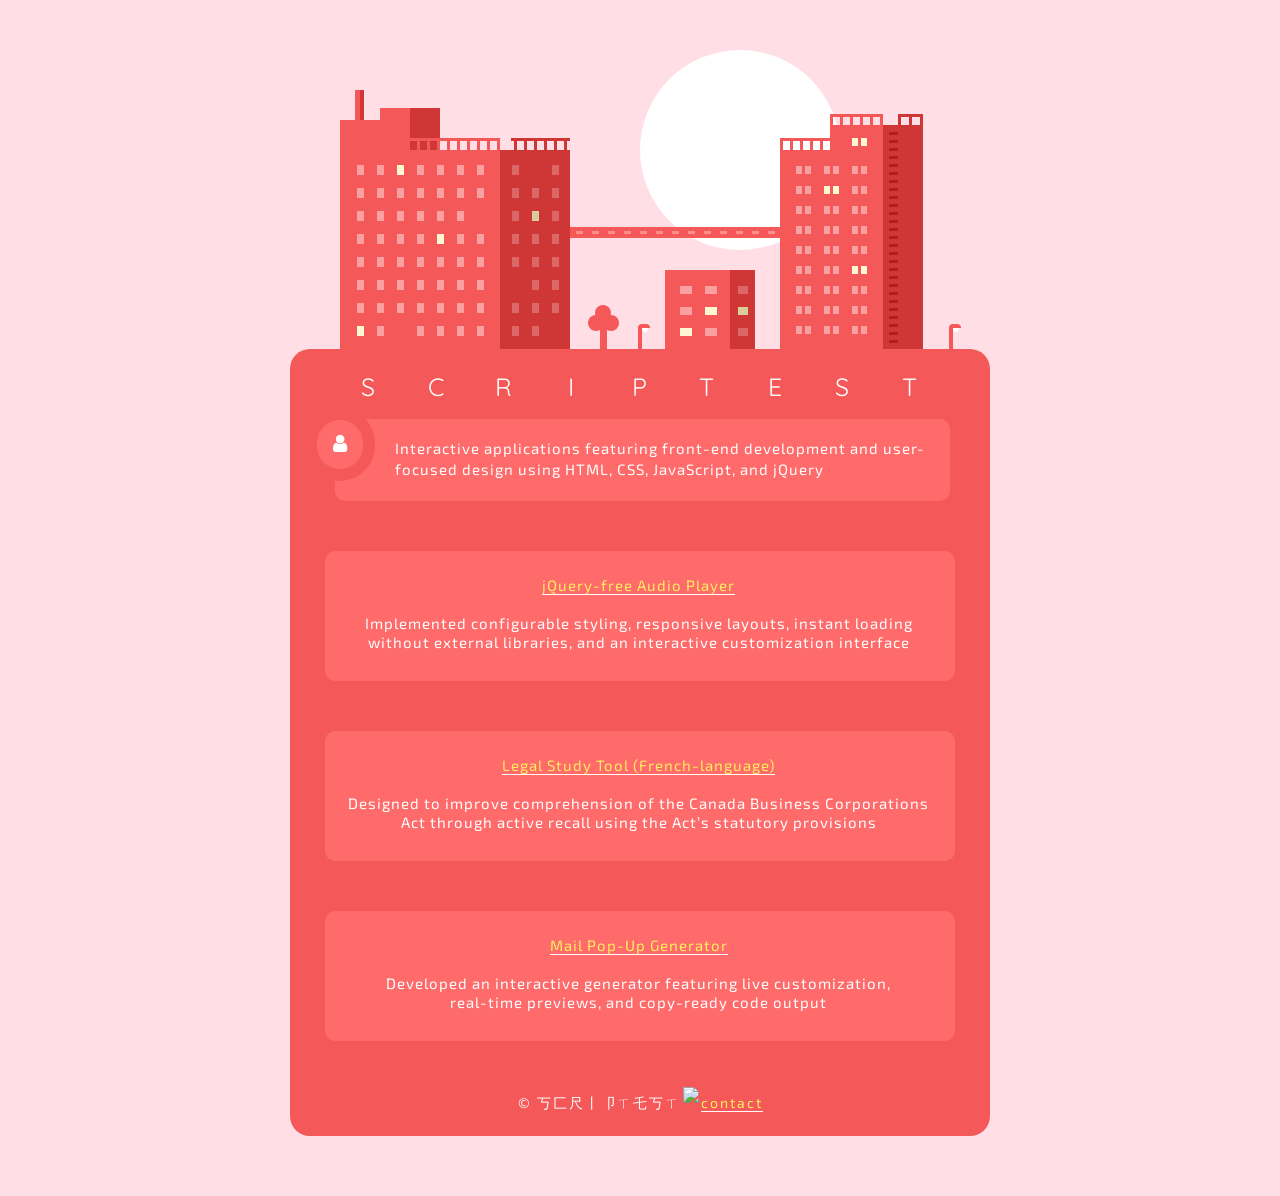
==== host/index.html @ ce2ab382 "Update index.html" ====
<!DOCTYPE html>
<html><head>
	
<!--


丂匚尺丨卩ㄒ乇丂ㄒ
by Maddie


Dependencies:
— Fonts → fonts.google.com
— Imagery → rawpixel.com


-->
	
<title>彡</title> 
<link rel="shortcut icon" href="https://i.imgur.com/hIjXK0q.png"/>

<meta charset="UTF-8" />
<meta name="description" content="Front-End Developer and UI Designer"/>
<meta http-equiv="content-script-type" content="text/javascript" />
<meta http-equiv="content-style-type" content="text/css" />
<meta http-equiv="content-language" content="en" />
<meta name="viewport" content="width=device-width, initial-scale=1">

<link href='https://fonts.googleapis.com/css?family=Exo+2:400,200,600italic' rel='stylesheet' type='text/css'>
<link href='https://fonts.googleapis.com/css?family=Quicksand' rel='stylesheet' type='text/css'>
<link rel="stylesheet" href="https://maxcdn.bootstrapcdn.com/font-awesome/4.5.0/css/font-awesome.min.css">

<link href="ct.css" rel="stylesheet" />

</head>  
<body>
    
<div id="main">
    <div id="city">
        <div id="sun"></div>
        <div id="citybase">
            <div id="baseborder">
                <div id="toptitle">
                <div class="topletter">S</div>
                <div class="topletter">C</div>
                <div class="topletter">R</div>
                <div class="topletter">I</div>
                <div class="topletter">P</div>
                <div class="topletter">T</div>
                <div class="topletter">E</div>
                <div class="topletter">S</div>
                <div class="topletter">T</div>
                    <div class="clr"></div>
                </div>
                <div id="subtitle">
                Interactive applications featuring front-end development and user-focused design using HTML, CSS, JavaScript, and jQuery
                </div>
                <div class="blurb">
                    <div class="blurbicon">
                        <i class="fa fa-user"></i>
                    </div>
                    
Interactive applications featuring front-end development and user-focused design using HTML, CSS, JavaScript, and jQuery
                    
                    <div class="clr"></div>
                </div>
                <div id="projects">
                    
                    <div class="prj2"><a href="https://scriptest.github.io/" target="_blank">jQuery-free Audio Player</a>
<br><br>
Implemented configurable styling, responsive layouts, instant loading without external libraries, and an interactive customization interface
                    </div>

                    <div class="prj2"><a href="https://lcsa-rapide.github.io/" target="_blank">Legal Study Tool (French-language)</a>
<br><br>
Designed to improve comprehension of the Canada Business Corporations Act through active recall using the Act’s statutory provisions
                    </div>

                    <div class="prj2"><a href="https://scriptest.github.io/host/pop-up" target="_blank">Mail Pop-Up Generator</a>
<br><br>
Developed an interactive generator featuring live customization,<br>real-time previews, and copy-ready code output
                    </div>
                </div>
            </div>
            <div id="bottomspace">
                <div id="copyr">
                &copy; 丂匚尺丨卩ㄒ乇丂ㄒ &nbsp; &nbsp;<a href="mailto:maddie.j@outlook.com">contact</a> <div class="aside-img">
    <img src="https://i.imgur.com/xlbHJZw.gif">
</div>
                </div>
            </div>
        </div>
        <div id="b1">
            <div id="b1box1"></div>
            <div id="b1box2"></div>
            <div id="b1box3"></div>
            <div id="b1box4"></div>
            <div id="b1box5"></div>
            <div id="b1box6"></div>
            <div id="b1box7"></div>
            <div id="b1box8"></div>
                <div id="b1railingcage">
                    <div class="b1frontrail"></div>
                    <div class="b1backrail"></div>
                    <div class="b1frontbar"></div>
                    <div class="b1frontbar"></div>
                    <div class="b1frontbar"></div>
                    <div class="b1frontbar"></div>
                    <div class="b1frontbar"></div>
                    <div class="b1frontbar"></div>
                    <div class="b1frontbar"></div>
                    <div class="b1frontbar"></div>
                    <div class="b1frontbar"></div>
                    <div class="b1frontbar"></div>
                    <div class="b1backbar"></div>
                    <div class="b1backbar"></div>
                    <div class="b1backbar"></div>
                    <div class="b1backbar"></div>
                    <div class="b1backbar"></div>
                    <div class="b1backbar"></div>
                <div class="clr"></div>
            </div>
            <div id="b1cloud1"></div>
            <div id="b1cloud2"></div>
            <div id="b1windowcage">
                <div class="b1window"></div>
                <div class="b1window"></div>
                <div class="b1windowy"></div>
                <div class="b1window"></div>
                <div class="b1window"></div>
                <div class="b1window"></div>
                <div class="b1window"></div>
                <div class="b1window"></div>
                <div class="b1window"></div>
                <div class="b1window"></div>
                <div class="b1window"></div>
                <div class="b1window"></div>
                <div class="b1window"></div>
                <div class="b1window"></div>
                <div class="b1window"></div>
                <div class="b1window"></div>
                <div class="b1window"></div>
                <div class="b1window"></div>
                <div class="b1window"></div>
                <div class="b1window"></div>
                <div class="b1windowd"></div>
                <div class="b1window"></div>
                <div class="b1window"></div>
                <div class="b1window"></div>
                <div class="b1window"></div>
                <div class="b1windowy"></div>
                <div class="b1window"></div>
                <div class="b1window"></div>
                <div class="b1window"></div>
                <div class="b1window"></div>
                <div class="b1window"></div>
                <div class="b1window"></div>
                <div class="b1window"></div>
                <div class="b1window"></div>
                <div class="b1window"></div>
                <div class="b1window"></div>
                <div class="b1window"></div>
                <div class="b1window"></div>
                <div class="b1window"></div>
                <div class="b1window"></div>
                <div class="b1window"></div>
                <div class="b1window"></div>
                <div class="b1window"></div>
                <div class="b1window"></div>
                <div class="b1window"></div>
                <div class="b1window"></div>
                <div class="b1window"></div>
                <div class="b1window"></div>
                <div class="b1window"></div>
                <div class="b1windowy"></div>
                <div class="b1window"></div>
                <div class="b1windowd"></div>
                <div class="b1window"></div>
                <div class="b1window"></div>
                <div class="b1window"></div>
                <div class="b1window"></div>
                <div class="clr"></div>
            </div>
            <div id="b1windowcage2">
                <div class="b1window2"></div>
                <div class="b1windowd2"></div>
                <div class="b1window2"></div>
                <div class="b1window2"></div>
                <div class="b1window2"></div>
                <div class="b1window2"></div>
                <div class="b1window2"></div>
                <div class="b1window2y"></div>
                <div class="b1window2"></div>
                <div class="b1window2"></div>
                <div class="b1window2"></div>
                <div class="b1window2"></div>
                <div class="b1window2"></div>
                <div class="b1window2"></div>
                <div class="b1window2"></div>
                <div class="b1windowd2"></div>
                <div class="b1window2"></div>
                <div class="b1window2"></div>
                <div class="b1window2"></div>
                <div class="b1window2"></div>
                <div class="b1window2"></div>
                <div class="b1window2"></div>
                <div class="b1window2"></div>
                <div class="b1windowd2"></div>
                <div class="clr"></div>
            </div>
        </div>
        <div id="b2">
            <div id="b2box1"></div>
            <div id="b2box2"></div>
            <div id="b2box3"></div>
            <div id="b2box4"></div>
            <div id="b2railingcage">
                <div class="b2frontrail"></div>
                <div class="b2frontbar"></div>
                <div class="b2frontbar"></div>
                <div class="b2frontbar"></div>
                <div class="b2frontbar"></div>
                <div class="b2frontbar"></div>
                <div class="clr"></div>
            </div>
            <div id="b2railingcage2">
                <div class="b2frontrail2"></div>
                <div class="b2frontbar2"></div>
                <div class="b2frontbar2"></div>
                <div class="b2frontbar2"></div>
                <div class="b2frontbar2"></div>
                <div class="b2frontbar2"></div>
                <div class="b2frontbar2"></div>
                <div class="b2frontrail2d"></div>
                <div class="b2frontbar2d"></div>
                <div class="b2frontbar2d"></div>
                <div class="b2frontbar2d"></div>
                <div class="clr"></div>
            </div>
            <div id="b2laddercage">
                <div class="b2ladderstep"></div>
                <div class="b2ladderstep"></div>
                <div class="b2ladderstep"></div>
                <div class="b2ladderstep"></div>
                <div class="b2ladderstep"></div>
                <div class="b2ladderstep"></div>
                <div class="b2ladderstep"></div>
                <div class="b2ladderstep"></div>
                <div class="b2ladderstep"></div>
                <div class="b2ladderstep"></div>
                <div class="b2ladderstep"></div>
                <div class="b2ladderstep"></div>
                <div class="b2ladderstep"></div>
                <div class="b2ladderstep"></div>
                <div class="b2ladderstep"></div>
                <div class="b2ladderstep"></div>
                <div class="b2ladderstep"></div>
                <div class="b2ladderstep"></div>
                <div class="b2ladderstep"></div>
                <div class="b2ladderstep"></div>
                <div class="b2ladderstep"></div>
                <div class="b2ladderstep"></div>
                <div class="b2ladderstep"></div>
                <div class="b2ladderstep"></div>
                <div class="b2ladderstep"></div>
                <div class="b2ladderstep"></div>
                <div class="b2ladderstep"></div>
            </div>
            <div id="b2windowcage">
                <div class="b2windowframe">
                <div class="b2window1"></div>
                <div class="b2window2"></div>
                <div class="clr"></div>
            </div>
            <div class="b2windowframe">
                <div class="b2window1"></div>
                <div class="b2window2"></div>
                <div class="clr"></div>
            </div>
            <div class="b2windowframe">
                <div class="b2window1"></div>
                <div class="b2window2"></div>
                <div class="clr"></div>
            </div>
            <div class="b2windowframe">
                <div class="b2window1"></div>
                <div class="b2window2"></div>
                <div class="clr"></div>
            </div>
            <div class="b2windowframe">
                <div class="b2window1y"></div>
                <div class="b2window2y"></div>
                <div class="clr"></div>
            </div>
            <div class="b2windowframe">
                <div class="b2window1"></div>
                <div class="b2window2"></div>
                <div class="clr"></div>
            </div>
            <div class="b2windowframe">
                <div class="b2window1"></div>
                <div class="b2window2"></div>
                <div class="clr"></div>
            </div>
            <div class="b2windowframe">
                <div class="b2window1"></div>
                <div class="b2window2"></div>
                <div class="clr"></div>
            </div>
            <div class="b2windowframe">
                <div class="b2window1"></div>
                <div class="b2window2"></div>
                <div class="clr"></div>
            </div>
            <div class="b2windowframe">
                <div class="b2window1"></div>
                <div class="b2window2"></div>
                <div class="clr"></div>
            </div>
            <div class="b2windowframe">
                <div class="b2window1"></div>
                <div class="b2window2"></div>
                <div class="clr"></div>
            </div>
            <div class="b2windowframe">
                <div class="b2window1"></div>
                <div class="b2window2"></div>
                <div class="clr"></div>
            </div>
            <div class="b2windowframe">
                <div class="b2window1"></div>
                <div class="b2window2"></div>
                <div class="clr"></div>
            </div>
            <div class="b2windowframe">
                <div class="b2window1"></div>
                <div class="b2window2"></div>
                <div class="clr"></div>
            </div>
            <div class="b2windowframe">
                <div class="b2window1"></div>
                <div class="b2window2"></div>
                <div class="clr"></div>
            </div>
            <div class="b2windowframe">
                <div class="b2window1"></div>
                <div class="b2window2"></div>
                <div class="clr"></div>
            </div>
            <div class="b2windowframe">
                <div class="b2window1"></div>
                <div class="b2window2"></div>
                <div class="clr"></div>
            </div>
            <div class="b2windowframe">
                <div class="b2window1y"></div>
                <div class="b2window2y"></div>
                <div class="clr"></div>
            </div>
            <div class="b2windowframe">
                <div class="b2window1"></div>
                <div class="b2window2"></div>
                <div class="clr"></div>
            </div>
            <div class="b2windowframe">
                <div class="b2window1"></div>
                <div class="b2window2"></div>
                <div class="clr"></div>
            </div>
            <div class="b2windowframe">
                <div class="b2window1"></div>
                <div class="b2window2"></div>
                <div class="clr"></div>
            </div>
            <div class="b2windowframe">
                <div class="b2window1"></div>
                <div class="b2window2"></div>
                <div class="clr"></div>
            </div>
            <div class="b2windowframe">
                <div class="b2window1"></div>
                <div class="b2window2"></div>
                <div class="clr"></div>
            </div>
            <div class="b2windowframe">
                <div class="b2window1"></div>
                <div class="b2window2"></div>
                <div class="clr"></div>
            </div>
            <div class="b2windowframe">
                <div class="b2window1"></div>
                <div class="b2window2"></div>
                <div class="clr"></div>
            </div>
            <div class="b2windowframe">
                <div class="b2window1"></div>
                <div class="b2window2"></div>
                <div class="clr"></div>
            </div>
            <div class="b2windowframe">
                <div class="b2window1"></div>
                <div class="b2window2"></div>
                <div class="clr"></div>
            </div>
            <div class="clr"></div>
        </div>
        <div id="b2windowcage2">
            <div class="b2windowframe">
                <div class="b2window1y"></div>
                <div class="b2window2y"></div>
                <div class="clr"></div>
            </div>
            <div class="clr"></div>
        </div>
    </div>

    <div id="b4">
        <div id="b4box1"></div>
        <div id="b4box2"></div>
        <div id="b4windowcage">
            <div class="b4window"></div>
            <div class="b4window"></div>
            <div class="b4window"></div>
            <div class="b4windowy"></div>
            <div class="b4windowy"></div>
            <div class="b4window"></div>
            <div class="clr"></div>
        </div>
        <div id="b4windowcage2">
            <div class="b4window2"></div>
            <div class="b4window2y"></div>
            <div class="b4window2"></div>
            <div class="clr"></div>
        </div>
    </div>

    <div id="sl1">
        <div class="sl1p1"></div>
        <div class="sl1r1"></div>
        <div class="sl1r2"></div>
    </div>

    <div id="sl2">
        <div class="sl1p1"></div>
        <div class="sl1r1"></div>
        <div class="sl1r2"></div>
    </div>

    <div id="treecage">
        <div id="treetrunk"></div>
        <div id="treec1"></div>
        <div id="treec3"></div>
        <div id="treec4"></div>
    </div>

    <div id="cloud1">
        <div id="cloud1a"></div>
        <div id="cloud1b"></div>
        <div id="cloud1c"></div>
    </div>

    <div id="traincage">
        <div id="train">
            <div class="trainwindow"></div>
            <div class="trainwindow"></div>
            <div class="trainwindow"></div>
            <div class="trainwindow"></div>
            <div class="trainwindow"></div>
            <div class="trainwindow"></div>
            <div class="trainwindow"></div>
            <div class="trainwindow"></div>
            <div class="trainwindow"></div>
            <div class="trainwindow"></div>
            <div class="trainwindow"></div>
            <div class="trainwindow"></div>
            <div class="trainwindow"></div>
            <div class="trainwindow"></div>
            <div class="trainwindow"></div>
            <div class="clr"></div>
        </div>
        <div id="traintrack">
            <div class="track"></div>
            <div class="track"></div>
            <div class="track"></div>
            <div class="track"></div>
            <div class="track"></div>
            <div class="track"></div>
            <div class="track"></div>
            <div class="track"></div>
            <div class="track"></div>
            <div class="track"></div>
            <div class="track"></div>
            <div class="track"></div>
            <div class="track"></div>
            <div class="track"></div>
            <div class="track"></div>
            <div class="track"></div>
            <div class="track"></div>
            <div class="track"></div>
            <div class="track"></div>
            <div class="clr"></div>
        </div>
    </div>

</div>

</div>

<div id="mainmob">

    <img id="citymob" src="mbct.png">

        <div id="basemob">

            <div id="toptitle">

                <div class="topletter">S</div>
                <div class="topletter">C</div>
                <div class="topletter">R</div>
                <div class="topletter">I</div>
                <div class="topletter">P</div>
                <div class="topletter">T</div>
                <div class="topletter">E</div>
                <div class="topletter">S</div>
                <div class="topletter">T</div>

                <div class="clr"></div>

            </div>

            <div class="blurb">


Interactive applications featuring front-end development and user-focused design using HTML, CSS, JavaScript, and jQuery

            <div class="clr"></div>

        </div>

        <div id="projects">

            <div class="prj2">project</div>

            <div class="prj2">project</div>

            <div class="prj2">project</div>

        </div>

        <div id="bottomspace">

            <div id="copyr">
            <a href="mailto:maddie.j@outlook.com">contact</a><br>&copy; 丂匚尺丨卩ㄒ乇丂ㄒ
            </div>

        </div>

    </div>

</div>

</body>

</html>
---- host/ct.css ----
body { 
    margin: 0; 
    background: #FFDEE5; 
    font-size: 15px; 
    font-family: 'Exo 2', Verdana, sans-serif; 
    color: #000; line-height:19px; 
    letter-spacing: 1px; 
    color: #fff; 
}

a {
    text-decoration: none; 
    outline: none;  
    border-bottom: 1px solid #fff;
    cursor: pointer!important;
    background-image: linear-gradient(
    to right,
    #000,
    #54b3d6 50%,
    #ffef5d 50%
  );
  background-size: 200% 100%;
  background-position: -100%;
  display: inline;
  padding: 0px 0;
  position: relative;
  -webkit-background-clip: text;
  -webkit-text-fill-color: transparent;
  transition: all 0.3s ease-in-out;
}

a:before {
  content: '';
  background: #54b3d6;
  display: block;
  position: absolute;
  bottom: 0px;
  left: 0;
  width: 0;
  height: 0px;
  transition: all 0.3s ease-in-out;
}

a:hover {
 background-position: 0;
}

a:hover::before {
  width:100%;
}

::selection {
    background: #000;
    color: #fff;
}

::-moz-selection {
    background: #000;
    color: #fff;
}

.clr { 
    clear: both; 
}

#main { 
    margin: auto; 
    width: 600px; 
}

#city { 
    position: absolute; 
    top: 150px; 
    width: 600px; 
    height: 200px; 
}

#city img { 
    padding: 0;
    border: 0;
    max-width: 1.5em;
    margin-left: 8px;
    margin-top: -12px;
    padding-right: 5px;
    margin-right: 5px;
}

#citybase { 
    position: absolute; 
    padding: 25px; 
    background: #F55858; 
    margin: 199px 0px 0px -50px; 
    z-index: 200; 
    -webkit-border-radius: 20px; 
    -moz-border-radius: 20px; 
    border-radius: 20px; 
}

#citybase img { 
    padding: 0;
    border: 0;
    max-width: 1.5em;
    margin-left: 8px;
}

#citybase a:hover {
    border-bottom: 1px solid #fff; 
    margin-bottom: -1px;
}

#baseborder { 
    width: 610px; 
    padding: 20px; 
    border: 0px dashed #FAA0A0; 
    -webkit-border-radius: 10px; 
    -moz-border-radius: 10px; 
    border-radius: 10px; 
}

#bottomspace { 
    width: 650px; 
    position: absolute; 
    height: 35px; 
    margin: 50px 0px 0px 0px; 
    text-align: center; 
    font-size: 14px; 
    line-height: 14px; 
    color: #fff; 
    letter-spacing: 2px; 
}

#copyr { 
    position:absolute; 
    margin-top:-65px; 
    width:100%; 
    text-align:center; 
}

.blurb { 
    width: calc(100% - 65px); 
    background: #FF6B6B; 
    padding: 19px 10px 21px 60px; 
    -webkit-border-radius: 10px; 
    -moz-border-radius: 10px; 
    border-radius: 10px; 
    display: block; 
    margin-bottom: 20px; 
    font-size: 15px; 
    line-height: 21px; 
    -webkit-transition: all 0.2s ease-in-out;
    -moz-transition: all 0.2s ease-in-out;
    -o-transition: all 0.2s ease-in-out;
    transition: all 0.2s ease-in-out; 
}

.aside-img {
    text-decoration: none;
    text-align: center; 
    z-index: -1;
    margin-left: 108px;
    margin-top: -19px;
    padding-right: 5px;
    margin-right: 5px;
}

.aside-img a {
    font-weight: normal;
    color: #000;
}

.aside-img a:hover {
    color: #000;
}

.blurbicon { 
    font-size:20px; 
    line-height:20px; color:#fff; text-align:center; padding:13px 15px 15px 16px; background:#FF6B6B; border:12px solid #F55858; position:absolute; margin:-30px 15px 0px -90px; -webkit-border-radius: 100px; -moz-border-radius: 100px; border-radius: 100px; cursor:default; -webkit-transition:all 0.2s ease-in-out;-moz-transition:all 0.2s ease-in-out;-o-transition:all 0.2s ease-in-out;transition:all 0.2s ease-in-out; cursor:default; }

.blurb a { color:#fff; border-bottom:1px solid #fff; margin-bottom:-1px; }

.blurb a:hover { color:#fff; border-bottom:1px solid #fff; margin-bottom:-1px; }



#toptitle { width:100%; margin:-20px 0px 20px 0px; text-align:center; cursor:default; }

.topletter {  float:left; display:block; width:11.1%; text-align:center; font-size:25px; line-height:25px; font-family:'Quicksand', sans-serif; color:#fff; }

#subtitle { width:100%; text-align:center; margin:0px 0px 25px 0px; display:none; }











#projects { width:100%; margin-top:50px; margin-left:-10px; }


.prcage { width:280px; height:230px; border:4px solid #E8E8E8; border-top:26px solid #E8E8E8; float:left; -webkit-border-radius: 5px; -moz-border-radius: 5px; border-radius: 5px; background:#f6f6f6; -webkit-transition:all 0.1s ease-in-out;-moz-transition:all 0.1s ease-in-out;-o-transition:all 0.1s ease-in-out;transition:all 0.1s ease-in-out; }

.prcage:hover { width:290px; height:210px; margin-left:-5px; margin-top:-5px; }

.prdot1 { position:absolute; width:11px; height:11px; background:#FC6868; margin:-19px 0px 0px 3px; -webkit-border-radius: 100px; -moz-border-radius: 100px; border-radius: 100px; }

.prdot2 { position:absolute; width:11px; height:11px; background:#FAF38E; margin:-19px 0px 0px 20px; -webkit-border-radius: 100px; -moz-border-radius: 100px; border-radius: 100px; }

.prdot3 { position:absolute; width:11px; height:11px; background:#58CC7B; margin:-19px 0px 0px 37px; -webkit-border-radius: 100px; -moz-border-radius: 100px; border-radius: 100px; }

.prinfo { width:300px; float:right; }

.prdesc { width:100%; margin-bottom:30px;}

.prtags { width:100%; }

.ptag { margin:0px 9px 7px 0px; float:left; background:#FF6B6B; padding:5px 8px 5px 8px; -webkit-border-radius: 3px; -moz-border-radius: 3px; border-radius: 3px; font-size:13px; line-height:13px; cursor:default; -webkit-transition:all 0.2s ease-in-out;-moz-transition:all 0.2s ease-in-out;-o-transition:all 0.2s ease-in-out;transition:all 0.2s ease-in-out; }

.ptag:hover { background:#FF8787; }

.prtitle { width:100%; margin-bottom:10px; font-size:20px; line-height:20px; }

.prj { height:290px; }

.primg { width:100%; height:100%; opacity:0.8; border:0px; outline:none; }

.prcage a:hover { border:0px; margin:0px; }

.prj2 { background:#FF6B6B;     margin-left: auto;
    margin-right: auto;width:98%; -webkit-border-radius: 10px; -moz-border-radius: 10px; border-radius: 10px; height:80px; padding-top:25px; padding-bottom:25px;padding-left: 15px; padding-right: 17px;text-align:center; margin-bottom:50px;  }






#sun { width:200px; height:200px; position:absolute; margin:-100px 0px 0px 300px; background:#fff; -webkit-border-radius: 500px; -moz-border-radius: 500px; border-radius: 500px; z-index:0; }





#b1 { position:absolute; z-index:8; }

#b1box1 { width:160px; height:200px; position:absolute; background:#F55858; }

#b1box2 { width:70px; height:200px; position:absolute; margin-left:160px; background:#CF3636; }

#b1box3 { width:70px; height:30px; position:absolute; background:#F55858; margin:-30px 0px 0px 0px; }

#b1box4 { width:30px; height:30px; position:absolute; background:#CF3636; margin:-30px 0px 0px 70px; }

#b1box5 { width:30px; height:13px; position:absolute; background:#F55858; margin:-42px 0px 0px 40px; }

#b1box6 { width:30px; height:13px; position:absolute; background:#CF3636; margin:-42px 0px 0px 70px; }

#b1box7 { width:5px; height:30px; position:absolute; background:#F55858; margin:-60px 0px 0px 15px; z-index:10; }

#b1box8 { width:4px; height:30px; position:absolute; background:#CF3636; margin:-60px 0px 0px 20px; z-index:10; }

#b1railingcage { position:absolute; margin:-10px 0px 0px 67px; width:200px; }

.b1frontbar { display:block; float:left; height:12px; width:3px; background:#F55858; margin-right:7px; }

.b1backbar { display:block; float:left; height:12px; width:3px; background:#CF3636; margin-left:7px; }

.b1frontrail { position:absolute; margin:-2px 0px 0px 0px; width:93px; height:3px; background:#F55858; }

.b1backrail { position:absolute; margin:-2px 0px 0px 104px; width:59px; height:3px; background:#CF3636; }

#b1cloud1 { width:9px; height:9px; position:absolute; margin:-60px 0px 0px 15px; background:#F55858; -webkit-border-radius: 500px; -moz-border-radius: 500px; border-radius: 500px; z-index:9; -webkit-animation: cld 3s infinite; -moz-animation:    cld 3s infinite; -o-animation:      cld 3s infinite;  animation:         cld 3s infinite;  }


@-webkit-keyframes cld {
  0%   { opacity:0; transform: translateZ(0); }
  5%   { opacity:1; transform: translateZ(0); }
  100% { margin-top:-95px; opacity:0; transform: translateZ(0); }
}
@-moz-keyframes cld {
  0%   { opacity:0; transform: translateZ(0); }
  5%   { opacity:1; transform: translateZ(0); }
  100% { margin-top:-95px; opacity:0; transform: translateZ(0); }
}
@-o-keyframes cld {
  0%   { opacity:0; transform: translateZ(0); }
  5%   { opacity:1; transform: translateZ(0); }
  100% { margin-top:-95px; opacity:0; transform: translateZ(0); }
}
@keyframes cld {
  0%   { opacity:0; transform: translateZ(0); }
  5%   { opacity:1; transform: translateZ(0); }
  100% { margin-top:-95px; opacity:0; transform: translateZ(0); }
}


#b1cloud2 { width:12px; height:12px; position:absolute; margin:-101px 0px 0px 13px; background:#F55858; -webkit-border-radius: 500px; -moz-border-radius: 500px; border-radius: 500px; display:none; }

#b1windowcage { position:absolute; margin:15px 0px 0px 17px; width:150px; height:180px; z-index:10; }

.b1window { width:7px; height:10px; background:#FAA0A0; display:block; float:left; margin:0px 13px 13px 0px; }

.b1windowd { width:7px; height:10px; background:#F55858; display:block; float:left; margin:0px 13px 13px 0px; }

.b1windowy { width:7px; height:10px; background:#FFF7D1; display:block; float:left; margin:0px 13px 13px 0px; }

#b1windowcage2 { position:absolute; margin:15px 0px 0px 172px; width:60px; height:180px; z-index:10; }

.b1window2 { width:7px; height:10px; background:#DB6767; display:block; float:left; margin:0px 13px 13px 0px; }

.b1window2y { width:7px; height:10px; background:#D9CD98; display:block; float:left; margin:0px 13px 13px 0px; }

.b1windowd2 { width:7px; height:10px; background:#CF3636; display:block; float:left; margin:0px 13px 13px 0px; }
















#b2 { position:absolute; margin:0px 0px 0px 440px; z-index:8; }

#b2box1 { width:103px; height:200px; position:absolute; background:#F55858; }

#b2box2 { width:40px; height:200px; position:absolute; margin-left:103px; background:#CF3636; }

#b2box3 { width:53px; height:25px; position:absolute; background:#F55858; margin:-25px 0px 0px 50px; }

#b2box4 { width:40px; height:25px; position:absolute; background:#CF3636; margin:-25px 0px 0px 103px; }

#b2railingcage { position:absolute; margin:-12px 0px 0px 0px; width:100px; }

.b2frontbar { display:block; float:left; height:12px; width:3px; background:#F55858; margin-right:7px; }

.b2frontrail { position:absolute; margin:0px 0px 0px 0px; width:60px; height:3px; background:#F55858; }

#b2railingcage2 { position:absolute; margin:-36px 0px 0px 50px; width:100px; }

.b2frontbar2 { display:block; float:left; height:12px; width:3px; background:#F55858; margin-right:7px; }

.b2frontrail2 { position:absolute; margin:0px 0px 0px 0px; width:52px; height:3px; background:#F55858; }

.b2frontbar2d { display:block; float:left; height:12px; width:3px; background:#CF3636; margin-left:8px; }

.b2frontrail2d { position:absolute; margin:0px 0px 0px 70px; width:23px; height:3px; background:#CF3636; }

#b2laddercage { position:absolute; z-index:10; width:10px; margin:-18px 0px 0px 109px; }

.b2ladderstep { display:block; height:3px; width:9px; margin-bottom:5px; background:#B31D1D; }

#b2windowcage { position:absolute; margin:16px 0px 0px 16px; width:90px; height:180px; z-index:10; }

.b2windowframe { width:15px; height:8px; display:block; float:left; margin:0px 13px 12px 0px; }

.b2window1 { display:block; width:6px; height:8px; float:left; background:#FAA0A0; }

.b2window2 { display:block; width:6px; height:8px; float:right; background:#FAA0A0; }

.b2window1y { display:block; width:6px; height:8px; float:left; background:#FFF7D1; }

.b2window2y { display:block; width:6px; height:8px; float:right; background:#FFF7D1; }

#b2windowcage2 { position:absolute; margin:-12px 0px 0px 72px; width:90px; height:180px; z-index:10; }






#b4 { position:absolute; z-index:8; margin:120px 0px 0px 325px; }

#b4box1 { width:65px; height:80px; position:absolute; background:#F55858; }

#b4box2 { width:25px; height:80px; position:absolute; margin-left:65px; background:#CF3636; }

#b4windowcage { position:absolute; margin:16px 0px 0px 15px; width:50px; height:180px; z-index:10; }

.b4window { width:12px; height:8px; background:#FAA0A0; display:block; float:left; margin:0px 13px 13px 0px; }

.b4windowy { width:12px; height:8px; background:#FFF7D1; display:block; float:left; margin:0px 13px 13px 0px; }

#b4windowcage2 { position:absolute; margin:16px 0px 0px 73px; width:13px; height:180px; z-index:10; }

.b4window2 { width:10px; height:8px; background:#DB6767; display:block; float:left; margin:0px 0px 13px 0px; }

.b4window2y { width:10px; height:8px; background:#D9CD98; display:block; float:left; margin:0px 0px 13px 0px; }











#sl1 { position:absolute; z-index:8; margin:177px 0px 0px 609px; }

#sl2 { position:absolute; z-index:8; margin:177px 0px 0px 298px; }

.sl1p1 { position:absolute; width:4px; height:25px; background:#F55858; margin:0px; z-index:9; }

.sl1r1 { position:absolute; width:12px; height:4px; background:#F55858; margin:-3px 0px 0px 0px; z-index:10; -webkit-border-top-left-radius: 10px; -webkit-border-top-right-radius: 10px; -moz-border-radius-topleft: 10px; -moz-border-radius-topright: 10px; border-top-left-radius: 10px; border-top-right-radius: 10px; }

.sl1r2 { position:absolute; width:6px; height:4px; background:#fff; margin:1px 0px 0px 4px; z-index:10; -webkit-border-bottom-right-radius: 10px; -webkit-border-bottom-left-radius: 10px; -moz-border-radius-bottomright: 10px; -moz-border-radius-bottomleft: 10px; border-bottom-right-radius: 10px; border-bottom-left-radius: 10px; }






#treecage { position:absolute; z-index:8; margin:175px 0px 0px 260px; }

#treetrunk { position:absolute; margin:0px; width:7px; height:25px; background:#F55858; }

#treec1 { position:absolute; margin:-10px 0px 0px -12px; width:16px; height:16px; background:#F55858; -webkit-border-radius: 500px; -moz-border-radius: 500px; border-radius: 500px; }

#treec3 { position:absolute; margin:-10px 0px 0px 3px; width:16px; height:16px; background:#F55858; -webkit-border-radius: 500px; -moz-border-radius: 500px; border-radius: 500px; }

#treec4 { position:absolute; margin:-20px 0px 0px -5px; width:16px; height:16px; background:#F55858; -webkit-border-radius: 500px; -moz-border-radius: 500px; border-radius: 500px; }






#cloud1 { position:absolute; z-index:8; margin:-60px 0px 0px 260px; display:none; }

#cloud1a { position:absolute; width:90px; height:30px; background:#F55858; -webkit-border-radius: 100px; -moz-border-radius: 100px; border-radius: 100px; margin:0px; }

#cloud1b { position:absolute; width:40px; height:40px; background:#F55858; -webkit-border-radius: 100px; -moz-border-radius: 100px; border-radius: 100px; margin:-20px 0px 0px 10px; }

#cloud1c { position:absolute; width:35px; height:35px; background:#F55858; -webkit-border-radius: 100px; -moz-border-radius: 100px; border-radius: 100px; margin:-15px 0px 0px 40px; }








#traincage { position:absolute; z-index:2; margin:50px 0px 0px 135px; overflow:hidden; width:350px; height:100px; }

#traintrack { position:absolute; width:320px; padding:4px 0px 4px 5px; background:#F55858; margin:27px 0px 0px 0px; }

.track { display:block; float:left; background:#FF8F8F; margin-right:9px; height:3px; width:7px; }

#train { position:absolute; margin:0px 0px 0px -300px; width:300px; padding:10px 0px 10px 20px; background:#F55858; border-radius:20px; -moz-border-radius:20px; -webkit-border-radius:20px; overflow:hidden; -webkit-animation: tr 6s infinite;  -moz-animation:    tr 6s infinite; -o-animation:      tr 6s infinite;   animation:         tr 6s infinite;  }

.trainwindow { width:10px; height:7px; background:#FFF7D1; display:block; float:left; margin-right:9px; }


@-webkit-keyframes tr {
  0%   { opacity:0; transform: translateZ(0); }
  5%   { opacity:1; transform: translateZ(0); }
  70%   { opacity:1; margin-left:700px; transform: translateZ(0); }
  71%   { opacity:0; transform: translateZ(0); }
  100% { opacity:0; margin-left:-300px; transform: translateZ(0); }
}
@-moz-keyframes tr {
  0%   { opacity:0; transform: translateZ(0); }
  5%   { opacity:1; transform: translateZ(0); }
  70%   { opacity:1; margin-left:700px; transform: translateZ(0); }
  71%   { opacity:0; transform: translateZ(0); }
  100% { opacity:0; margin-left:-300px; transform: translateZ(0); }
}
@-o-keyframes tr {
  0%   { opacity:0; transform: translateZ(0); }
  5%   { opacity:1; transform: translateZ(0); }
  70%   { opacity:1; margin-left:700px; transform: translateZ(0); }
  71%   { opacity:0; transform: translateZ(0); }
  100% { opacity:0; margin-left:-300px; transform: translateZ(0); }
}
@keyframes tr {
  0%   { opacity:0; transform: translateZ(0); }
  5%   { opacity:1; transform: translateZ(0); }
  70%   { opacity:1; margin-left:700px; transform: translateZ(0); }
  71%   { opacity:0; transform: translateZ(0); }
  100% { opacity:0; margin-left:-300px; transform: translateZ(0); }
}




#mainmob { display:none; width:100%; margin:0px; }

#citymob { width:100%; border:0px; outline:0px; }




@media only screen and (max-width: 650px) { 

body { font-size:17px; line-height:23px; }

#main { display:none; }

#mainmob { display:block; }

#basemob { display:block; margin:-5px 0px 0px 0px; width:100%; background:#F55858; padding:10px 0px 100px 0px; }

.blurb { margin:18px 0px 30px 0px; border-radius:0px; -moz-border-radius:0px; -webkit-border-radius:0px; padding:20px; width:calc(100% - 40px); text-align:left; font-size:17px; line-height:23px; }

#toptitle { width:100%; margin:15px 0px 20px 0px; text-align:center; cursor:default; }

.topletter {  float:left; display:block; width:12.4%; text-align:center; font-size:21px; line-height:21px; font-family:'Quicksand', sans-serif; color:#fff; }

#projects { width:100%; margin-top:0px; margin-left:0px; overflow:hidden; }

.prcagem { width:280px; height:230px; border:4px solid #E8E8E8; border-top:26px solid #E8E8E8; float:none; -webkit-border-radius: 5px; -moz-border-radius: 5px; border-radius: 5px; background:#f6f6f6; -webkit-transition:all 0.1s ease-in-out;-moz-transition:all 0.1s ease-in-out;-o-transition:all 0.1s ease-in-out;transition:all 0.1s ease-in-out; margin-top:200px; margin:auto; }

.prinfo { width:calc(100% - 40px); padding:30px 20px 0px 20px; float:none; }

.prdesc { width:100%; margin-bottom:30px; }

.prtags { width:100%; }

.ptag { margin:0px 11px 9px 0px; float:left; background:#FF6B6B; padding:5px 8px 5px 8px; -webkit-border-radius: 3px; -moz-border-radius: 3px; border-radius: 3px; font-size:15px; line-height:15px; cursor:default; -webkit-transition:all 0.2s ease-in-out;-moz-transition:all 0.2s ease-in-out;-o-transition:all 0.2s ease-in-out;transition:all 0.2s ease-in-out; }

.prtitle { width:100%; margin-bottom:10px; font-size:23px; line-height:23px; }

.prj { height:auto; margin-bottom:100px; }

.primg { width:100%; height:200px; opacity:0.8; border:0px; outline:none; }

#bottomspace { width:100%; height:35px; margin:50px 0px 0px 0px; text-align:center; font-size:16px; line-height:16px; color:#fff; letter-spacing:2px; }

#copyr { margin-top:0px; width:100%; text-align:center; }


}
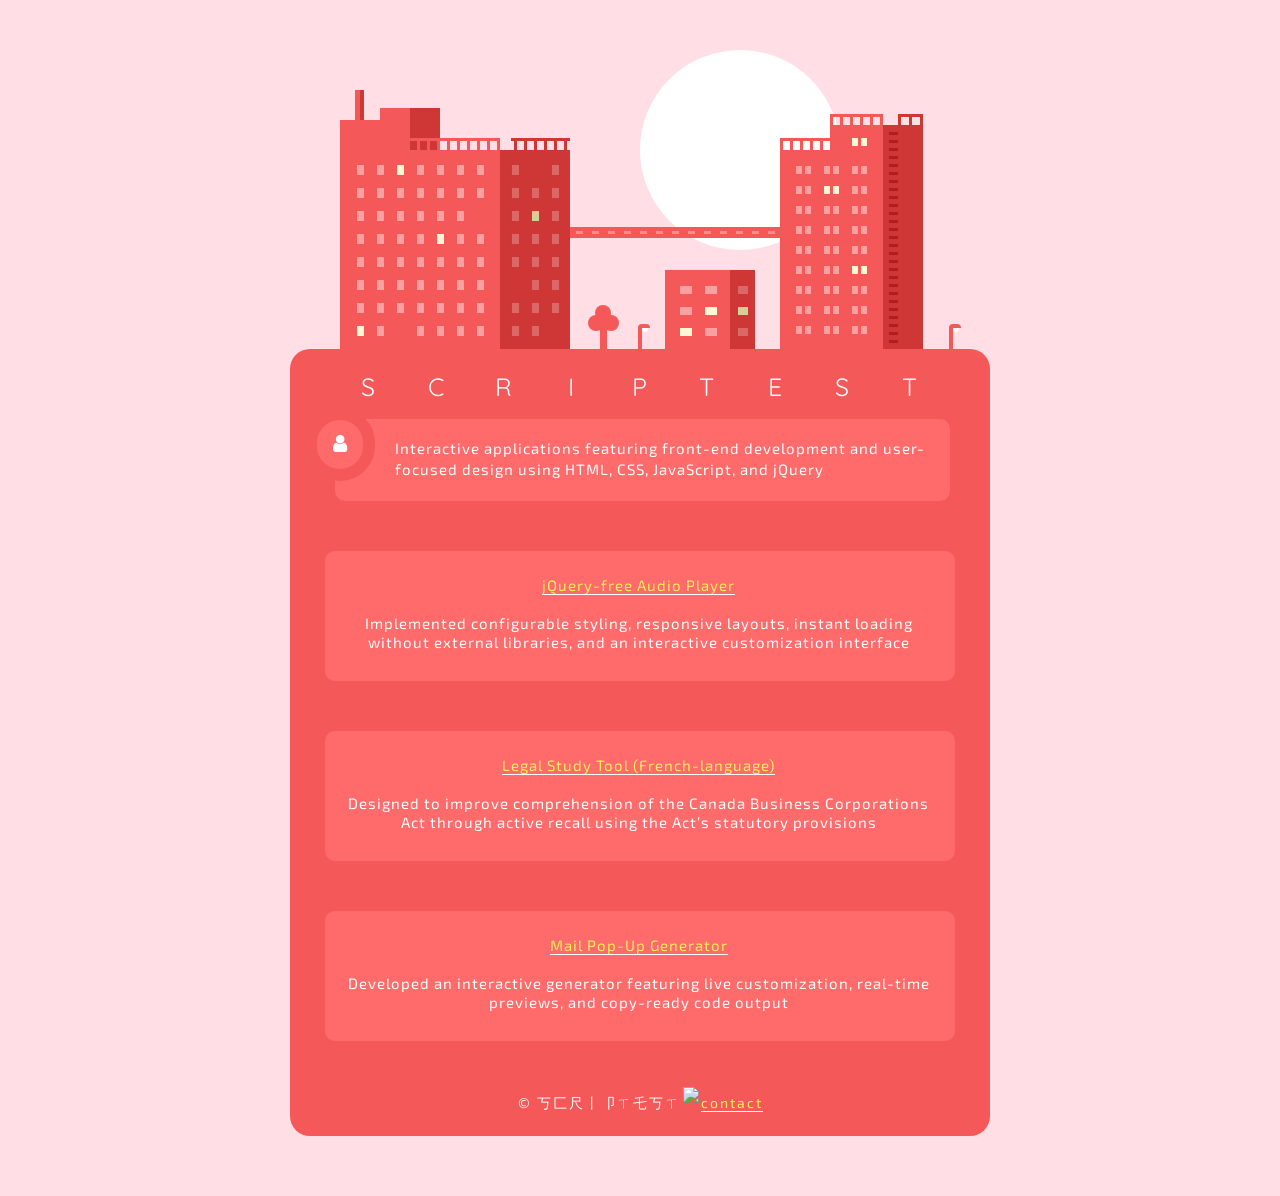
==== commit 8a81f37b: "Update index.html" ====
--- a/host/index.html
+++ b/host/index.html
@@ -77,7 +77,7 @@
 
                     <div class="prj2"><a href="https://scriptest.github.io/host/pop-up" target="_blank">Mail Pop-Up Generator</a>
 <br><br>
-Developed an interactive generator featuring live customization,<br>real-time previews, and copy-ready code output
+Developed an interactive generator featuring live customization, real-time previews, and copy-ready code output
                     </div>
                 </div>
             </div>
